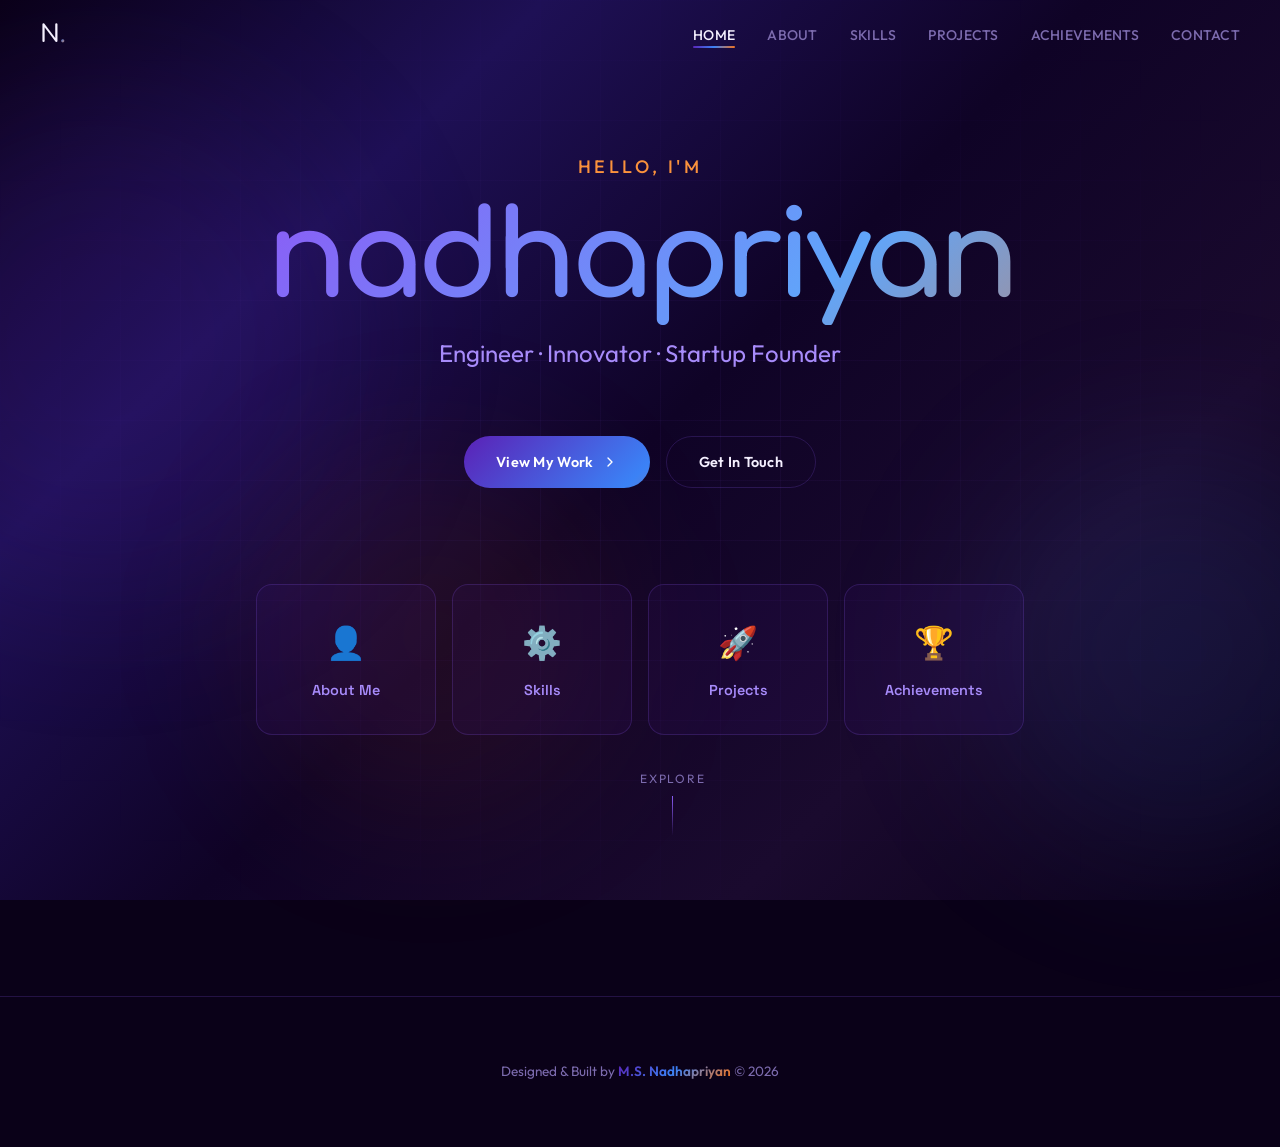
==== index.html @ 8fb8739f "Initial portfolio commit" ====
<!DOCTYPE html>
<html lang="en">
<head>
  <meta charset="UTF-8">
  <meta name="viewport" content="width=device-width, initial-scale=1.0">
  <title>M.S. Nadhapriyan — Engineer, Innovator & Founder</title>
  <meta name="description" content="Portfolio of M.S. Nadhapriyan — Multidisciplinary engineer specializing in E-Vehicles, Robotics, IoT, Cybersecurity, and AI.">
  <link rel="preconnect" href="https://fonts.googleapis.com">
  <link rel="preconnect" href="https://fonts.gstatic.com" crossorigin>
  <link href="https://fonts.googleapis.com/css2?family=Comfortaa:wght@400;500;600;700&family=Outfit:wght@300;400;500;600;700&family=Space+Grotesk:wght@400;500;600;700&display=swap" rel="stylesheet">
  <link rel="stylesheet" href="styles.css">
</head>
<body>
  <div class="orb orb--violet" aria-hidden="true"></div>
  <div class="orb orb--blue" aria-hidden="true"></div>
  <div class="orb orb--orange" aria-hidden="true"></div>

  <!-- NAV -->
  <nav class="nav" id="navbar" role="navigation" aria-label="Main Navigation">
    <div class="nav__inner">
      <a href="index.html" class="nav__logo" id="nav-logo">N<span>.</span></a>
      <ul class="nav__links" id="nav-links">
        <li><a href="index.html" class="nav__link active">Home</a></li>
        <li><a href="about.html" class="nav__link">About</a></li>
        <li><a href="skills.html" class="nav__link">Skills</a></li>
        <li><a href="projects.html" class="nav__link">Projects</a></li>
        <li><a href="achievements.html" class="nav__link">Achievements</a></li>
        <li><a href="contact.html" class="nav__link">Contact</a></li>
      </ul>
      <button class="nav__hamburger" id="nav-hamburger" aria-label="Toggle navigation menu" aria-expanded="false">
        <span></span><span></span><span></span>
      </button>
    </div>
  </nav>

  <!-- HERO -->
  <section class="hero" id="hero">
    <div class="hero__bg-grid" aria-hidden="true"></div>
    <div class="hero__content">
      <p class="hero__greeting">Hello, I'm</p>
      <h1 class="hero__name"><span class="gradient-text">nadhapriyan</span></h1>
      <p class="hero__tagline">Engineer · Innovator · Startup Founder</p>
      <div class="hero__cta-group">
        <a href="projects.html" class="btn btn--primary" id="hero-cta-projects">
          View My Work
          <svg width="16" height="16" viewBox="0 0 24 24" fill="none" stroke="currentColor" stroke-width="2" stroke-linecap="round" stroke-linejoin="round"><path d="m9 18 6-6-6-6"/></svg>
        </a>
        <a href="contact.html" class="btn btn--outline" id="hero-cta-contact">Get In Touch</a>
      </div>

      <!-- Quick nav cards -->
      <div class="hero__nav-grid">
        <a href="about.html" class="hero__nav-card" id="nav-card-about">
          <span class="hero__nav-card-icon">&#128100;</span>
          <span class="hero__nav-card-label">About Me</span>
        </a>
        <a href="skills.html" class="hero__nav-card" id="nav-card-skills">
          <span class="hero__nav-card-icon">&#9881;&#65039;</span>
          <span class="hero__nav-card-label">Skills</span>
        </a>
        <a href="projects.html" class="hero__nav-card" id="nav-card-projects">
          <span class="hero__nav-card-icon">&#128640;</span>
          <span class="hero__nav-card-label">Projects</span>
        </a>
        <a href="achievements.html" class="hero__nav-card" id="nav-card-achievements">
          <span class="hero__nav-card-icon">&#127942;</span>
          <span class="hero__nav-card-label">Achievements</span>
        </a>
      </div>
    </div>
    <div class="hero__scroll-indicator" aria-hidden="true">
      <span>Explore</span>
      <div class="hero__scroll-line"></div>
    </div>
  </section>

  <footer class="footer">
    <p>Designed & Built by <span>M.S. Nadhapriyan</span> &copy; 2026</p>
  </footer>

  <script src="script.js"></script>
</body>
</html>
---- styles.css ----
/* ============================================================
   PORTFOLIO — M.S. NADHAPRIYAN
   Multi-Page Design System
   Violet-Blue-Orange Gradient · Funky Minimalist
   Fonts: Fredoka (name) + Space Grotesk (headings) + Outfit (body)
   ============================================================ */

/* --- CSS CUSTOM PROPERTIES --- */
:root {
  /* Gradient palette */
  --violet-deep: #2D1B69;
  --violet: #5B21B6;
  --violet-light: #8B5CF6;
  --blue: #3B82F6;
  --blue-light: #60A5FA;
  --orange: #F97316;
  --orange-light: #FB923C;
  --orange-warm: #FDBA74;
  --peach: #FED7AA;

  /* Backgrounds */
  --bg-dark: #0A0118;
  --bg-section: #0F0326;
  --bg-card: rgba(45, 27, 105, 0.25);
  --bg-gradient-hero: linear-gradient(135deg, #0A0118 0%, #1E1055 25%, #0F0326 50%, #1A0A2E 75%, #0A0118 100%);
  --bg-gradient-accent: linear-gradient(135deg, var(--violet) 0%, var(--blue) 50%, var(--orange) 100%);

  /* Glass */
  --glass-bg: rgba(91, 33, 182, 0.08);
  --glass-bg-hover: rgba(91, 33, 182, 0.15);
  --glass-border: rgba(139, 92, 246, 0.2);
  --glass-border-hover: rgba(139, 92, 246, 0.4);

  /* Text */
  --text-primary: #F5F0FF;
  --text-secondary: #A78BFA;
  --text-muted: #7C6BAE;
  --text-accent: var(--orange-light);

  /* Typography */
  --font-display: 'Comfortaa', sans-serif;
  --font-heading: 'Space Grotesk', sans-serif;
  --font-body: 'Outfit', sans-serif;

  /* Spacing */
  --space-xs: 0.25rem;
  --space-sm: 0.5rem;
  --space-md: 1rem;
  --space-lg: 2rem;
  --space-xl: 4rem;
  --space-2xl: 6rem;
  --space-3xl: 8rem;

  /* Radius */
  --radius-sm: 8px;
  --radius-md: 16px;
  --radius-lg: 24px;
  --radius-xl: 32px;
  --radius-full: 9999px;

  /* Shadows */
  --shadow-glow-violet: 0 0 30px rgba(139, 92, 246, 0.3);
  --shadow-glow-orange: 0 0 30px rgba(249, 115, 22, 0.3);
  --shadow-card: 0 8px 32px rgba(0, 0, 0, 0.3);
  --shadow-card-hover: 0 16px 48px rgba(139, 92, 246, 0.2);

  /* Transitions */
  --ease-out-expo: cubic-bezier(0.16, 1, 0.3, 1);
  --ease-out-back: cubic-bezier(0.34, 1.56, 0.64, 1);
  --transition-fast: 0.2s var(--ease-out-expo);
  --transition-med: 0.4s var(--ease-out-expo);
  --transition-slow: 0.6s var(--ease-out-expo);
}

/* --- RESET & BASE --- */
*, *::before, *::after {
  margin: 0; padding: 0; box-sizing: border-box;
}

html {
  scroll-behavior: smooth;
  font-size: 16px;
  -webkit-font-smoothing: antialiased;
  -moz-osx-font-smoothing: grayscale;
}

body {
  font-family: var(--font-body);
  background: var(--bg-dark);
  color: var(--text-primary);
  line-height: 1.6;
  overflow-x: hidden;
  position: relative;
  min-height: 100vh;
}

body::before {
  content: '';
  position: fixed;
  inset: 0;
  background: var(--bg-gradient-hero);
  z-index: -2;
}

h1, h2, h3, h4, h5, h6 {
  font-family: var(--font-heading);
  font-weight: 700;
  line-height: 1.15;
  letter-spacing: -0.02em;
}

a { color: var(--text-accent); text-decoration: none; transition: color var(--transition-fast); }
a:hover { color: var(--orange); }
img { max-width: 100%; display: block; }
ul, ol { list-style: none; }

section {
  position: relative;
  padding: var(--space-3xl) var(--space-lg);
}

.container {
  max-width: 1200px;
  margin: 0 auto;
  padding: 0 var(--space-lg);
}

/* --- FLOATING ORBS --- */
.orb {
  position: fixed;
  border-radius: 50%;
  filter: blur(80px);
  z-index: -1;
  pointer-events: none;
}
.orb--violet {
  width: 500px; height: 500px;
  background: rgba(91, 33, 182, 0.12);
  top: 10%; left: -150px;
  animation: orbFloat 25s ease-in-out infinite;
}
.orb--blue {
  width: 400px; height: 400px;
  background: rgba(59, 130, 246, 0.1);
  top: 50%; right: -100px;
  animation: orbFloat 30s ease-in-out infinite reverse;
}
.orb--orange {
  width: 350px; height: 350px;
  background: rgba(249, 115, 22, 0.08);
  bottom: 10%; left: 20%;
  animation: orbFloat 22s ease-in-out infinite 5s;
}

/* ============================================================
   NAVIGATION (shared across pages)
   ============================================================ */
.nav {
  position: fixed;
  top: 0; left: 0; right: 0;
  z-index: 1000;
  padding: var(--space-md) var(--space-lg);
  transition: all var(--transition-med);
}

.nav.scrolled {
  background: rgba(10, 1, 24, 0.85);
  backdrop-filter: blur(20px);
  -webkit-backdrop-filter: blur(20px);
  border-bottom: 1px solid var(--glass-border);
  padding: var(--space-sm) var(--space-lg);
}

.nav__inner {
  max-width: 1200px;
  margin: 0 auto;
  display: flex;
  justify-content: space-between;
  align-items: center;
}

.nav__logo {
  font-family: var(--font-display);
  font-size: 1.5rem;
  font-weight: 600;
  color: var(--text-primary);
}
.nav__logo span {
  background: var(--bg-gradient-accent);
  -webkit-background-clip: text;
  background-clip: text;
  -webkit-text-fill-color: transparent;
}

.nav__links {
  display: flex;
  gap: var(--space-lg);
  align-items: center;
}

.nav__link {
  font-family: var(--font-body);
  font-size: 0.875rem;
  font-weight: 500;
  color: var(--text-muted);
  transition: all var(--transition-fast);
  position: relative;
  letter-spacing: 0.02em;
  text-transform: uppercase;
}
.nav__link::after {
  content: '';
  position: absolute;
  bottom: -4px; left: 0;
  width: 0; height: 2px;
  background: var(--bg-gradient-accent);
  transition: width var(--transition-med);
  border-radius: var(--radius-full);
}
.nav__link:hover, .nav__link.active {
  color: var(--text-primary);
}
.nav__link:hover::after, .nav__link.active::after {
  width: 100%;
}

.nav__hamburger {
  display: none;
  flex-direction: column;
  gap: 5px;
  cursor: pointer;
  background: none;
  border: none;
  padding: 4px;
}
.nav__hamburger span {
  width: 24px; height: 2px;
  background: var(--text-primary);
  border-radius: 2px;
  transition: all var(--transition-fast);
}

/* ============================================================
   PAGE TRANSITION
   ============================================================ */
.page-content {
  opacity: 0;
  transform: translateY(20px);
  animation: pageEnter 0.6s var(--ease-out-expo) 0.1s forwards;
}

@keyframes pageEnter {
  to { opacity: 1; transform: translateY(0); }
}

/* ============================================================
   HERO (index.html)
   ============================================================ */
.hero {
  min-height: 100vh;
  display: flex;
  align-items: center;
  justify-content: center;
  text-align: center;
  position: relative;
  padding: var(--space-3xl) var(--space-lg) 140px;
  overflow: hidden;
}

.hero__bg-grid {
  position: absolute;
  inset: 0;
  background-image:
    linear-gradient(rgba(139, 92, 246, 0.05) 1px, transparent 1px),
    linear-gradient(90deg, rgba(139, 92, 246, 0.05) 1px, transparent 1px);
  background-size: 60px 60px;
  mask-image: radial-gradient(ellipse 60% 60% at 50% 50%, black 20%, transparent 100%);
  -webkit-mask-image: radial-gradient(ellipse 60% 60% at 50% 50%, black 20%, transparent 100%);
}

.hero__content {
  position: relative;
  z-index: 1;
  max-width: 900px;
}

.hero__greeting {
  font-family: var(--font-body);
  font-size: clamp(0.875rem, 1.5vw, 1.125rem);
  font-weight: 500;
  color: var(--text-accent);
  text-transform: uppercase;
  letter-spacing: 0.2em;
  margin-bottom: var(--space-md);
  opacity: 0;
  animation: fadeSlideUp 0.8s var(--ease-out-expo) 0.2s forwards;
}

/* THE NAME — Comfortaa (Anita-style geometric rounded font) */
.hero__name {
  font-family: var(--font-display);
  font-size: clamp(3.5rem, 10vw, 7.5rem);
  font-weight: 700;
  line-height: 1;
  letter-spacing: -0.05em;
  margin-bottom: var(--space-md);
  opacity: 0;
  animation: fadeSlideUp 0.8s var(--ease-out-expo) 0.4s forwards;
}

.hero__name .gradient-text {
  background: linear-gradient(135deg, var(--violet-light) 0%, var(--blue-light) 40%, var(--orange) 80%);
  -webkit-background-clip: text;
  background-clip: text;
  -webkit-text-fill-color: transparent;
  background-size: 200% auto;
  animation: gradientShift 6s ease-in-out infinite;
}

.hero__tagline {
  font-size: clamp(1rem, 2.5vw, 1.5rem);
  color: var(--text-secondary);
  font-weight: 400;
  margin-bottom: var(--space-xl);
  opacity: 0;
  animation: fadeSlideUp 0.8s var(--ease-out-expo) 0.6s forwards;
}

.hero__cta-group {
  display: flex;
  gap: var(--space-md);
  justify-content: center;
  flex-wrap: wrap;
  opacity: 0;
  animation: fadeSlideUp 0.8s var(--ease-out-expo) 0.8s forwards;
}

.hero__scroll-indicator {
  position: absolute;
  bottom: var(--space-xl);
  left: 50%;
  transform: translateX(-50%);
  display: flex;
  flex-direction: column;
  align-items: center;
  gap: var(--space-sm);
  opacity: 0;
  animation: fadeSlideUp 0.8s var(--ease-out-expo) 1.2s forwards;
}
.hero__scroll-indicator span {
  font-size: 0.75rem;
  color: var(--text-muted);
  text-transform: uppercase;
  letter-spacing: 0.15em;
}
.hero__scroll-line {
  width: 1px; height: 40px;
  background: linear-gradient(to bottom, var(--violet-light), transparent);
  animation: scrollPulse 2s ease-in-out infinite;
}

/* Navigation cards on hero page */
.hero__nav-grid {
  display: grid;
  grid-template-columns: repeat(auto-fit, minmax(180px, 1fr));
  gap: var(--space-md);
  max-width: 800px;
  margin: var(--space-2xl) auto 0;
  opacity: 0;
  animation: fadeSlideUp 0.8s var(--ease-out-expo) 1s forwards;
}

.hero__nav-card {
  background: var(--glass-bg);
  border: 1px solid var(--glass-border);
  border-radius: var(--radius-md);
  padding: var(--space-lg) var(--space-md);
  text-align: center;
  transition: all var(--transition-med);
  backdrop-filter: blur(10px);
  -webkit-backdrop-filter: blur(10px);
  cursor: pointer;
  color: var(--text-secondary);
}
.hero__nav-card:hover {
  background: var(--glass-bg-hover);
  border-color: var(--violet-light);
  transform: translateY(-6px);
  box-shadow: var(--shadow-card-hover);
  color: var(--text-primary);
}
.hero__nav-card-icon {
  font-size: 2rem;
  margin-bottom: var(--space-sm);
  display: block;
}
.hero__nav-card-label {
  font-family: var(--font-heading);
  font-size: 0.9rem;
  font-weight: 600;
}

/* ============================================================
   BUTTONS
   ============================================================ */
.btn {
  font-family: var(--font-body);
  font-size: 0.9rem;
  font-weight: 600;
  padding: 0.85rem 2rem;
  border-radius: var(--radius-full);
  border: none;
  cursor: pointer;
  transition: all var(--transition-med);
  position: relative;
  overflow: hidden;
  display: inline-flex;
  align-items: center;
  gap: var(--space-sm);
  letter-spacing: 0.02em;
}
.btn--primary {
  background: var(--bg-gradient-accent);
  color: white;
  background-size: 200% auto;
}
.btn--primary:hover {
  background-position: right center;
  transform: translateY(-2px);
  box-shadow: 0 8px 30px rgba(139, 92, 246, 0.4);
}
.btn--outline {
  background: transparent;
  color: var(--text-primary);
  border: 1px solid var(--glass-border);
}
.btn--outline:hover {
  background: var(--glass-bg-hover);
  border-color: var(--glass-border-hover);
  transform: translateY(-2px);
}
.btn--back {
  background: var(--glass-bg);
  color: var(--text-secondary);
  border: 1px solid var(--glass-border);
  padding: 0.6rem 1.5rem;
  font-size: 0.85rem;
}
.btn--back:hover {
  background: var(--glass-bg-hover);
  color: var(--text-primary);
}

/* ============================================================
   SECTION HEADERS (shared)
   ============================================================ */
.page-header {
  padding-top: 120px;
  padding-bottom: var(--space-xl);
  text-align: center;
}

.section-label {
  font-family: var(--font-body);
  font-size: 0.8rem;
  font-weight: 600;
  color: var(--text-accent);
  text-transform: uppercase;
  letter-spacing: 0.25em;
  margin-bottom: var(--space-sm);
  display: block;
}

.section-title {
  font-size: clamp(2rem, 4vw, 3rem);
  color: var(--text-primary);
}

.section-title .gradient-text {
  background: linear-gradient(135deg, var(--violet-light), var(--blue-light), var(--orange-light));
  -webkit-background-clip: text;
  background-clip: text;
  -webkit-text-fill-color: transparent;
}

.section-divider {
  width: 60px; height: 3px;
  background: var(--bg-gradient-accent);
  border-radius: var(--radius-full);
  margin: var(--space-md) auto 0;
}

/* ============================================================
   ABOUT PAGE
   ============================================================ */
.about__grid {
  display: grid;
  grid-template-columns: 1fr 1fr;
  gap: var(--space-2xl);
  align-items: center;
}

.about__text p {
  font-size: 1.05rem;
  color: var(--text-secondary);
  margin-bottom: var(--space-md);
  line-height: 1.8;
}
.about__text p strong { color: var(--text-primary); }

.about__stats {
  display: grid;
  grid-template-columns: repeat(2, 1fr);
  gap: var(--space-md);
}

.stat-card {
  background: var(--glass-bg);
  border: 1px solid var(--glass-border);
  border-radius: var(--radius-md);
  padding: var(--space-lg);
  text-align: center;
  backdrop-filter: blur(10px);
  -webkit-backdrop-filter: blur(10px);
  transition: all var(--transition-med);
}
.stat-card:hover {
  background: var(--glass-bg-hover);
  border-color: var(--glass-border-hover);
  transform: translateY(-4px);
  box-shadow: var(--shadow-card-hover);
}
.stat-card__number {
  font-family: var(--font-heading);
  font-size: 2.5rem;
  font-weight: 700;
  background: var(--bg-gradient-accent);
  -webkit-background-clip: text;
  background-clip: text;
  -webkit-text-fill-color: transparent;
  line-height: 1;
  margin-bottom: var(--space-xs);
}
.stat-card__label {
  font-size: 0.85rem;
  color: var(--text-muted);
  text-transform: uppercase;
  letter-spacing: 0.1em;
}

/* Leadership */
.leadership__grid {
  display: grid;
  grid-template-columns: repeat(auto-fit, minmax(300px, 1fr));
  gap: var(--space-lg);
  margin-top: var(--space-xl);
}
.leadership-card {
  background: var(--glass-bg);
  border: 1px solid var(--glass-border);
  border-radius: var(--radius-lg);
  padding: var(--space-xl);
  backdrop-filter: blur(10px);
  -webkit-backdrop-filter: blur(10px);
  transition: all var(--transition-med);
}
.leadership-card:hover {
  background: var(--glass-bg-hover);
  transform: translateY(-4px);
  box-shadow: var(--shadow-card-hover);
}
.leadership-card__icon { font-size: 2rem; margin-bottom: var(--space-md); }
.leadership-card__title {
  font-family: var(--font-heading);
  font-size: 1.1rem;
  color: var(--text-primary);
  margin-bottom: var(--space-sm);
}
.leadership-card__desc {
  font-size: 0.9rem;
  color: var(--text-secondary);
  line-height: 1.6;
}

/* ============================================================
   SKILLS PAGE
   ============================================================ */
.skills__grid {
  display: grid;
  grid-template-columns: repeat(auto-fit, minmax(280px, 1fr));
  gap: var(--space-lg);
}

.skill-card {
  background: var(--glass-bg);
  border: 1px solid var(--glass-border);
  border-radius: var(--radius-lg);
  padding: var(--space-xl) var(--space-lg);
  transition: all var(--transition-med);
  backdrop-filter: blur(10px);
  -webkit-backdrop-filter: blur(10px);
  position: relative;
  overflow: hidden;
}
.skill-card::before {
  content: '';
  position: absolute;
  top: 0; left: 0; right: 0;
  height: 3px;
  background: var(--bg-gradient-accent);
  transform: scaleX(0);
  transform-origin: left;
  transition: transform var(--transition-med);
}
.skill-card:hover {
  background: var(--glass-bg-hover);
  border-color: var(--glass-border-hover);
  transform: translateY(-6px);
  box-shadow: var(--shadow-card-hover);
}
.skill-card:hover::before { transform: scaleX(1); }

.skill-card__icon {
  width: 48px; height: 48px;
  border-radius: var(--radius-md);
  background: var(--bg-gradient-accent);
  display: flex;
  align-items: center;
  justify-content: center;
  font-size: 1.5rem;
  margin-bottom: var(--space-md);
}
.skill-card__title {
  font-family: var(--font-heading);
  font-size: 1.2rem;
  margin-bottom: var(--space-sm);
  color: var(--text-primary);
}
.skill-card__items { display: flex; flex-wrap: wrap; gap: var(--space-sm); }

.skill-tag {
  font-size: 0.8rem;
  padding: 0.3rem 0.75rem;
  background: rgba(139, 92, 246, 0.1);
  border: 1px solid rgba(139, 92, 246, 0.15);
  border-radius: var(--radius-full);
  color: var(--text-secondary);
  transition: all var(--transition-fast);
}
.skill-tag:hover {
  background: rgba(139, 92, 246, 0.2);
  border-color: var(--violet-light);
  color: var(--text-primary);
}

/* ============================================================
   PROJECTS PAGE — 3D CAROUSEL
   ============================================================ */
.projects-page {
  padding-top: 100px;
  min-height: 100vh;
}

.carousel {
  position: relative;
  width: 100%;
  max-width: 1400px;
  margin: 0 auto;
  perspective: 1200px;
}

.carousel__viewport {
  position: relative;
  width: 100%;
  height: 480px;
  display: flex;
  align-items: center;
  justify-content: center;
  overflow: visible;
}

.carousel__track {
  position: relative;
  width: 100%;
  height: 100%;
  display: flex;
  align-items: center;
  justify-content: center;
}

.carousel__card {
  position: absolute;
  width: 300px;
  height: 400px;
  border-radius: var(--radius-xl);
  overflow: hidden;
  cursor: pointer;
  transition: all 0.7s var(--ease-out-expo);
  will-change: transform, filter, opacity;
  background: var(--bg-card);
  border: 1px solid var(--glass-border);
  box-shadow: var(--shadow-card);
}

.carousel__card-image {
  width: 100%;
  height: 100%;
  object-fit: cover;
  transition: transform 0.7s var(--ease-out-expo);
}

.carousel__card-overlay {
  position: absolute;
  inset: 0;
  background: linear-gradient(180deg, transparent 40%, rgba(10, 1, 24, 0.9) 100%);
  display: flex;
  flex-direction: column;
  justify-content: flex-end;
  padding: var(--space-lg);
  opacity: 0;
  transition: opacity 0.5s var(--ease-out-expo);
}
.carousel__card.active .carousel__card-overlay { opacity: 1; }

.carousel__card-category {
  font-size: 0.7rem;
  font-weight: 600;
  text-transform: uppercase;
  letter-spacing: 0.15em;
  color: var(--text-accent);
  margin-bottom: var(--space-xs);
}
.carousel__card-title {
  font-family: var(--font-heading);
  font-size: 1.1rem;
  color: var(--text-primary);
  line-height: 1.3;
}
.carousel__card-hint {
  font-size: 0.75rem;
  color: var(--text-muted);
  margin-top: var(--space-sm);
  opacity: 0;
  transition: opacity 0.3s ease;
}
.carousel__card.active .carousel__card-hint { opacity: 1; }

/* Carousel card states */
.carousel__card.active {
  z-index: 10;
  transform: translateX(0) scale(1) rotateY(0);
  filter: blur(0) brightness(1);
  opacity: 1;
  box-shadow: 0 20px 60px rgba(139, 92, 246, 0.3), 0 0 80px rgba(91, 33, 182, 0.15);
  border-color: var(--violet-light);
}
.carousel__card.active .carousel__card-image { transform: scale(1.05); }

.carousel__card.prev-1 {
  z-index: 5;
  transform: translateX(-340px) scale(0.85) rotateY(8deg);
  filter: blur(3px) brightness(0.7);
  opacity: 0.7;
}
.carousel__card.next-1 {
  z-index: 5;
  transform: translateX(340px) scale(0.85) rotateY(-8deg);
  filter: blur(3px) brightness(0.7);
  opacity: 0.7;
}
.carousel__card.prev-2 {
  z-index: 2;
  transform: translateX(-600px) scale(0.7) rotateY(15deg);
  filter: blur(6px) brightness(0.5);
  opacity: 0.4;
}
.carousel__card.next-2 {
  z-index: 2;
  transform: translateX(600px) scale(0.7) rotateY(-15deg);
  filter: blur(6px) brightness(0.5);
  opacity: 0.4;
}
.carousel__card.hidden-card {
  z-index: 0;
  transform: translateX(0) scale(0.5);
  filter: blur(10px) brightness(0.3);
  opacity: 0;
  pointer-events: none;
}

/* Carousel controls */
.carousel__controls {
  display: flex;
  justify-content: center;
  align-items: center;
  gap: var(--space-lg);
  margin-top: var(--space-lg);
}
.carousel__btn {
  width: 48px; height: 48px;
  border-radius: 50%;
  background: var(--glass-bg);
  border: 1px solid var(--glass-border);
  color: var(--text-primary);
  font-size: 1.2rem;
  cursor: pointer;
  transition: all var(--transition-fast);
  display: flex;
  align-items: center;
  justify-content: center;
  backdrop-filter: blur(10px);
  -webkit-backdrop-filter: blur(10px);
}
.carousel__btn:hover {
  background: var(--glass-bg-hover);
  border-color: var(--violet-light);
  box-shadow: var(--shadow-glow-violet);
  transform: scale(1.1);
}
.carousel__dots { display: flex; gap: var(--space-sm); }
.carousel__dot {
  width: 8px; height: 8px;
  border-radius: 50%;
  background: var(--text-muted);
  border: none;
  cursor: pointer;
  transition: all var(--transition-fast);
  padding: 0;
}
.carousel__dot.active {
  width: 28px;
  border-radius: var(--radius-full);
  background: var(--bg-gradient-accent);
}

/* ============================================================
   PROJECT DETAIL OVERLAY — Pull-Out Animation
   ============================================================ */
.project-overlay {
  position: fixed;
  inset: 0;
  z-index: 2000;
  background: rgba(10, 1, 24, 0.92);
  backdrop-filter: blur(25px);
  -webkit-backdrop-filter: blur(25px);
  display: flex;
  align-items: center;
  justify-content: center;
  opacity: 0;
  visibility: hidden;
  transition: all 0.5s var(--ease-out-expo);
}
.project-overlay.active {
  opacity: 1;
  visibility: visible;
}

.project-overlay__inner {
  width: 90%;
  max-width: 1200px;
  height: 80vh;
  max-height: 650px;
  display: grid;
  grid-template-columns: 420px 1fr;
  gap: var(--space-xl);
  align-items: center;
  padding: var(--space-xl);
}

.project-overlay__image-wrap {
  width: 100%;
  height: 100%;
  max-height: 520px;
  border-radius: var(--radius-xl);
  overflow: hidden;
  box-shadow: 0 20px 80px rgba(139, 92, 246, 0.3);
  border: 1px solid var(--glass-border-hover);
  transform: translateX(-80px) scale(0.8) rotateY(10deg);
  opacity: 0;
  transition: all 0.7s var(--ease-out-expo) 0.15s;
}
.project-overlay.active .project-overlay__image-wrap {
  transform: translateX(0) scale(1) rotateY(0);
  opacity: 1;
}

.project-overlay__image {
  width: 100%;
  height: 100%;
  object-fit: cover;
}

.project-overlay__details {
  overflow-y: auto;
  max-height: 80vh;
  padding-right: var(--space-md);
  transform: translateX(60px);
  opacity: 0;
  transition: all 0.6s var(--ease-out-expo) 0.35s;
}
.project-overlay.active .project-overlay__details {
  transform: translateX(0);
  opacity: 1;
}

/* Custom scrollbar for detail panel */
.project-overlay__details::-webkit-scrollbar { width: 4px; }
.project-overlay__details::-webkit-scrollbar-track { background: transparent; }
.project-overlay__details::-webkit-scrollbar-thumb {
  background: var(--glass-border);
  border-radius: var(--radius-full);
}

.project-overlay__close {
  position: absolute;
  top: var(--space-lg);
  right: var(--space-lg);
  width: 44px; height: 44px;
  border-radius: 50%;
  background: var(--glass-bg);
  border: 1px solid var(--glass-border);
  color: var(--text-primary);
  font-size: 1.2rem;
  cursor: pointer;
  display: flex;
  align-items: center;
  justify-content: center;
  transition: all var(--transition-fast);
  z-index: 10;
  backdrop-filter: blur(10px);
  -webkit-backdrop-filter: blur(10px);
}
.project-overlay__close:hover {
  background: var(--glass-bg-hover);
  border-color: var(--orange);
  transform: rotate(90deg) scale(1.1);
}

.project-overlay__category {
  font-size: 0.75rem;
  font-weight: 600;
  text-transform: uppercase;
  letter-spacing: 0.2em;
  color: var(--text-accent);
  margin-bottom: var(--space-sm);
}

.project-overlay__title {
  font-family: var(--font-heading);
  font-size: clamp(1.5rem, 3vw, 2.2rem);
  color: var(--text-primary);
  margin-bottom: var(--space-lg);
  line-height: 1.2;
}

.detail-block {
  margin-bottom: var(--space-lg);
}

.detail-block__label {
  font-family: var(--font-heading);
  font-size: 0.8rem;
  font-weight: 600;
  text-transform: uppercase;
  letter-spacing: 0.15em;
  color: var(--violet-light);
  margin-bottom: var(--space-sm);
  display: flex;
  align-items: center;
  gap: var(--space-sm);
}
.detail-block__label::before {
  content: '';
  width: 12px; height: 2px;
  background: var(--bg-gradient-accent);
  border-radius: var(--radius-full);
}

.detail-block__content {
  font-size: 0.95rem;
  color: var(--text-secondary);
  line-height: 1.7;
}

.detail-block__tags {
  display: flex;
  flex-wrap: wrap;
  gap: var(--space-sm);
}

.detail-tag {
  font-size: 0.78rem;
  padding: 0.35rem 0.85rem;
  background: rgba(139, 92, 246, 0.1);
  border: 1px solid rgba(139, 92, 246, 0.2);
  border-radius: var(--radius-full);
  color: var(--text-secondary);
}

.detail-tag--orange {
  background: rgba(249, 115, 22, 0.1);
  border-color: rgba(249, 115, 22, 0.2);
  color: var(--orange-light);
}

.detail-tag--blue {
  background: rgba(59, 130, 246, 0.1);
  border-color: rgba(59, 130, 246, 0.2);
  color: var(--blue-light);
}

/* ============================================================
   ACHIEVEMENTS PAGE
   ============================================================ */
.achievements__timeline {
  position: relative;
  max-width: 700px;
  margin: 0 auto;
  padding-left: 40px;
}
.achievements__timeline::before {
  content: '';
  position: absolute;
  top: 0; left: 14px;
  width: 2px; height: 100%;
  background: linear-gradient(to bottom, var(--violet-light), var(--blue), var(--orange));
  border-radius: var(--radius-full);
}

.achievement-item {
  position: relative;
  margin-bottom: var(--space-xl);
  padding-left: var(--space-lg);
}
.achievement-item__dot {
  position: absolute;
  left: -33px; top: 6px;
  width: 16px; height: 16px;
  border-radius: 50%;
  background: var(--bg-gradient-accent);
  border: 3px solid var(--bg-dark);
  box-shadow: 0 0 15px rgba(139, 92, 246, 0.5);
}
.achievement-item__card {
  background: var(--glass-bg);
  border: 1px solid var(--glass-border);
  border-radius: var(--radius-md);
  padding: var(--space-lg);
  backdrop-filter: blur(10px);
  -webkit-backdrop-filter: blur(10px);
  transition: all var(--transition-med);
}
.achievement-item__card:hover {
  background: var(--glass-bg-hover);
  border-color: var(--glass-border-hover);
  transform: translateX(8px);
  box-shadow: var(--shadow-card-hover);
}
.achievement-item__emoji { font-size: 1.5rem; margin-bottom: var(--space-sm); display: inline-block; }
.achievement-item__title {
  font-family: var(--font-heading);
  font-size: 1.1rem;
  color: var(--text-primary);
  margin-bottom: var(--space-xs);
}
.achievement-item__desc {
  font-size: 0.9rem;
  color: var(--text-secondary);
  line-height: 1.6;
}

/* Certifications grid */
.certifications__grid {
  display: grid;
  grid-template-columns: repeat(auto-fit, minmax(300px, 1fr));
  gap: var(--space-md);
  max-width: 900px;
  margin: 0 auto;
}
.cert-card {
  background: var(--glass-bg);
  border: 1px solid var(--glass-border);
  border-radius: var(--radius-md);
  padding: var(--space-lg);
  backdrop-filter: blur(10px);
  -webkit-backdrop-filter: blur(10px);
  transition: all var(--transition-med);
  display: flex;
  align-items: flex-start;
  gap: var(--space-md);
}
.cert-card:hover {
  background: var(--glass-bg-hover);
  border-color: var(--glass-border-hover);
  transform: translateY(-4px);
  box-shadow: var(--shadow-card-hover);
}
.cert-card__icon {
  flex-shrink: 0;
  width: 40px; height: 40px;
  border-radius: var(--radius-sm);
  background: linear-gradient(135deg, var(--violet), var(--blue));
  display: flex;
  align-items: center;
  justify-content: center;
  font-size: 1.1rem;
}
.cert-card__title { font-family: var(--font-heading); font-size: 0.95rem; color: var(--text-primary); margin-bottom: 2px; }
.cert-card__org { font-size: 0.8rem; color: var(--text-muted); }
.cert-card__badge {
  font-size: 0.65rem;
  padding: 0.15rem 0.5rem;
  background: rgba(249, 115, 22, 0.15);
  color: var(--orange-light);
  border-radius: var(--radius-full);
  margin-top: 4px;
  display: inline-block;
}

/* Patents */
.patents__grid {
  display: grid;
  grid-template-columns: repeat(auto-fit, minmax(320px, 1fr));
  gap: var(--space-lg);
  max-width: 800px;
  margin: 0 auto;
}
.patent-card {
  background: var(--glass-bg);
  border: 1px solid var(--glass-border);
  border-radius: var(--radius-lg);
  padding: var(--space-xl);
  backdrop-filter: blur(10px);
  -webkit-backdrop-filter: blur(10px);
  transition: all var(--transition-med);
  text-align: center;
  position: relative;
  overflow: hidden;
}
.patent-card::before {
  content: '';
  position: absolute;
  top: -50%; left: -50%;
  width: 200%; height: 200%;
  background: conic-gradient(from 0deg, transparent, rgba(139, 92, 246, 0.1), transparent, rgba(249, 115, 22, 0.1), transparent);
  animation: patentGlow 8s linear infinite;
}
.patent-card > * { position: relative; z-index: 1; }
.patent-card:hover {
  transform: translateY(-6px);
  box-shadow: var(--shadow-card-hover);
}
.patent-card__icon { font-size: 2.5rem; margin-bottom: var(--space-md); }
.patent-card__type {
  font-size: 0.75rem;
  font-weight: 600;
  text-transform: uppercase;
  letter-spacing: 0.15em;
  color: var(--text-accent);
  margin-bottom: var(--space-xs);
}
.patent-card__title {
  font-family: var(--font-heading);
  font-size: 1.1rem;
  color: var(--text-primary);
}

/* ============================================================
   CONTACT PAGE
   ============================================================ */
.contact__content {
  max-width: 600px;
  margin: 0 auto;
  text-align: center;
}
.contact__subtitle {
  font-size: 1.1rem;
  color: var(--text-secondary);
  margin-bottom: var(--space-xl);
  line-height: 1.7;
}
.contact__links {
  display: flex;
  justify-content: center;
  gap: var(--space-md);
  flex-wrap: wrap;
}
.contact__link {
  display: flex;
  align-items: center;
  gap: var(--space-sm);
  padding: 0.8rem 1.5rem;
  background: var(--glass-bg);
  border: 1px solid var(--glass-border);
  border-radius: var(--radius-full);
  color: var(--text-secondary);
  transition: all var(--transition-med);
  font-size: 0.9rem;
  backdrop-filter: blur(10px);
  -webkit-backdrop-filter: blur(10px);
}
.contact__link:hover {
  background: var(--glass-bg-hover);
  border-color: var(--violet-light);
  color: var(--text-primary);
  transform: translateY(-3px);
  box-shadow: var(--shadow-glow-violet);
}
.contact__link-icon { font-size: 1.1rem; }

/* ============================================================
   FOOTER (shared)
   ============================================================ */
.footer {
  text-align: center;
  padding: var(--space-xl) var(--space-lg);
  border-top: 1px solid var(--glass-border);
  color: var(--text-muted);
  font-size: 0.85rem;
  margin-top: var(--space-2xl);
}
.footer span {
  background: var(--bg-gradient-accent);
  -webkit-background-clip: text;
  background-clip: text;
  -webkit-text-fill-color: transparent;
  font-weight: 600;
}

/* ============================================================
   SCROLL REVEAL
   ============================================================ */
.reveal {
  opacity: 0;
  transform: translateY(40px);
  transition: all 0.8s var(--ease-out-expo);
}
.reveal.revealed { opacity: 1; transform: translateY(0); }

.reveal-delay-1 { transition-delay: 0.1s; }
.reveal-delay-2 { transition-delay: 0.2s; }
.reveal-delay-3 { transition-delay: 0.3s; }
.reveal-delay-4 { transition-delay: 0.4s; }
.reveal-delay-5 { transition-delay: 0.5s; }

/* ============================================================
   KEYFRAMES
   ============================================================ */
@keyframes fadeSlideUp {
  from { opacity: 0; transform: translateY(30px); }
  to { opacity: 1; transform: translateY(0); }
}
@keyframes gradientShift {
  0%, 100% { background-position: 0% 50%; }
  50% { background-position: 100% 50%; }
}
@keyframes orbFloat {
  0%, 100% { transform: translate(0, 0); }
  25% { transform: translate(30px, -40px); }
  50% { transform: translate(-20px, 20px); }
  75% { transform: translate(40px, 10px); }
}
@keyframes scrollPulse {
  0%, 100% { opacity: 0.3; transform: scaleY(1); }
  50% { opacity: 1; transform: scaleY(1.2); }
}
@keyframes patentGlow {
  from { transform: rotate(0deg); }
  to { transform: rotate(360deg); }
}

/* ============================================================
   RESPONSIVE
   ============================================================ */
@media (max-width: 1024px) {
  .carousel__card { width: 260px; height: 360px; }
  .carousel__card.prev-1 { transform: translateX(-280px) scale(0.82) rotateY(8deg); }
  .carousel__card.next-1 { transform: translateX(280px) scale(0.82) rotateY(-8deg); }
  .carousel__card.prev-2 { transform: translateX(-490px) scale(0.65) rotateY(15deg); }
  .carousel__card.next-2 { transform: translateX(490px) scale(0.65) rotateY(-15deg); }

  .project-overlay__inner {
    grid-template-columns: 1fr;
    height: auto;
    max-height: 90vh;
    overflow-y: auto;
    padding: var(--space-xl) var(--space-lg);
  }
  .project-overlay__image-wrap {
    max-height: 300px;
    width: 100%;
  }
}

@media (max-width: 768px) {
  section { padding: var(--space-2xl) var(--space-md); }

  .nav__links {
    display: none;
    position: fixed;
    inset: 0;
    background: rgba(10, 1, 24, 0.95);
    backdrop-filter: blur(20px);
    -webkit-backdrop-filter: blur(20px);
    flex-direction: column;
    justify-content: center;
    gap: var(--space-xl);
    z-index: 999;
  }
  .nav__links.open { display: flex; }
  .nav__link { font-size: 1.5rem; }
  .nav__hamburger { display: flex; z-index: 1001; }
  .nav__hamburger.open span:nth-child(1) { transform: rotate(45deg) translate(5px, 5px); }
  .nav__hamburger.open span:nth-child(2) { opacity: 0; }
  .nav__hamburger.open span:nth-child(3) { transform: rotate(-45deg) translate(5px, -5px); }

  .about__grid { grid-template-columns: 1fr; gap: var(--space-xl); }

  .carousel__viewport { height: 400px; }
  .carousel__card { width: 240px; height: 320px; }
  .carousel__card.prev-1 { transform: translateX(-180px) scale(0.78) rotateY(10deg); }
  .carousel__card.next-1 { transform: translateX(180px) scale(0.78) rotateY(-10deg); }
  .carousel__card.prev-2, .carousel__card.next-2 { opacity: 0; pointer-events: none; }

  .project-overlay__inner {
    grid-template-columns: 1fr;
    padding: var(--space-lg) var(--space-md);
    gap: var(--space-md);
  }
  .project-overlay__image-wrap { max-height: 250px; }

  .hero__nav-grid { grid-template-columns: repeat(2, 1fr); }

  .achievements__timeline { padding-left: 30px; }
  .achievements__timeline::before { left: 8px; }
  .achievement-item__dot { left: -28px; width: 12px; height: 12px; }

  .certifications__grid { grid-template-columns: 1fr; }
  .patents__grid { grid-template-columns: 1fr; }
  .contact__links { flex-direction: column; align-items: center; }
}

@media (max-width: 480px) {
  .hero__cta-group { flex-direction: column; align-items: center; }
  .btn { width: 100%; max-width: 260px; justify-content: center; }
  .hero__nav-grid { grid-template-columns: 1fr 1fr; gap: var(--space-sm); }
  .stat-card__number { font-size: 2rem; }
  .carousel__card { width: 220px; height: 300px; }
  .carousel__card.prev-1 { transform: translateX(-150px) scale(0.75) rotateY(12deg); }
  .carousel__card.next-1 { transform: translateX(150px) scale(0.75) rotateY(-12deg); }
}

/* Reduced motion */
@media (prefers-reduced-motion: reduce) {
  *, *::before, *::after {
    animation-duration: 0.01ms !important;
    animation-iteration-count: 1 !important;
    transition-duration: 0.01ms !important;
  }
  html { scroll-behavior: auto; }
  .reveal { opacity: 1; transform: none; }
  .page-content { opacity: 1; transform: none; }
}
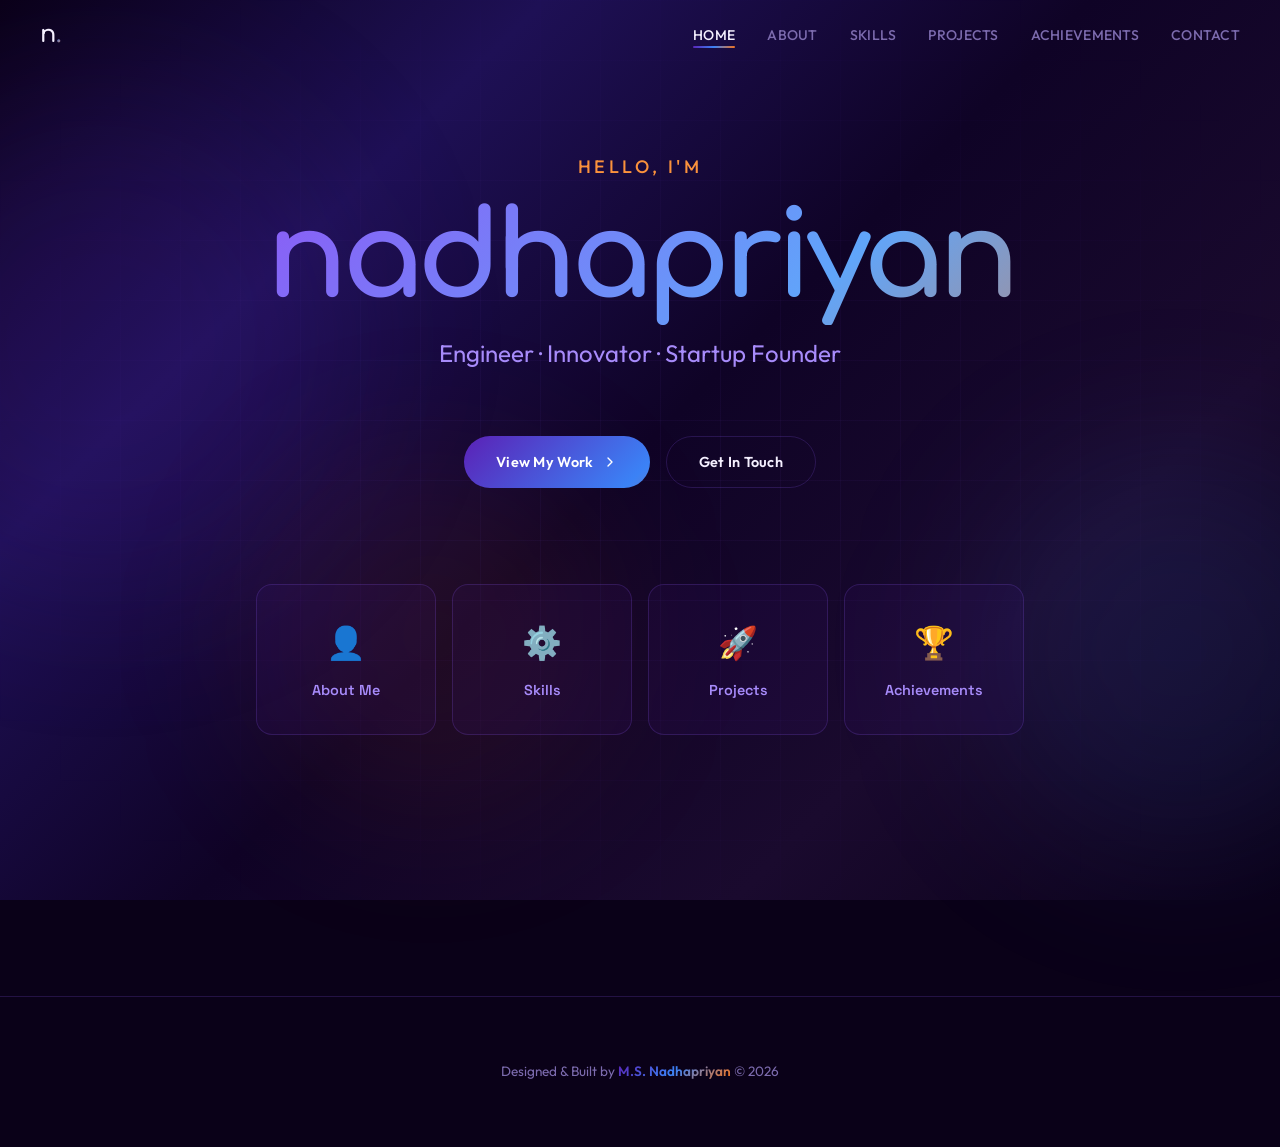
==== commit c37e9f77: "Added contact links and lowercase logo" ====
--- a/index.html
+++ b/index.html
@@ -18,7 +18,7 @@
   <!-- NAV -->
   <nav class="nav" id="navbar" role="navigation" aria-label="Main Navigation">
     <div class="nav__inner">
-      <a href="index.html" class="nav__logo" id="nav-logo">N<span>.</span></a>
+      <a href="index.html" class="nav__logo" id="nav-logo">n<span>.</span></a>
       <ul class="nav__links" id="nav-links">
         <li><a href="index.html" class="nav__link active">Home</a></li>
         <li><a href="about.html" class="nav__link">About</a></li>
@@ -68,10 +68,7 @@
         </a>
       </div>
     </div>
-    <div class="hero__scroll-indicator" aria-hidden="true">
-      <span>Explore</span>
-      <div class="hero__scroll-line"></div>
-    </div>
+
   </section>
 
   <footer class="footer">
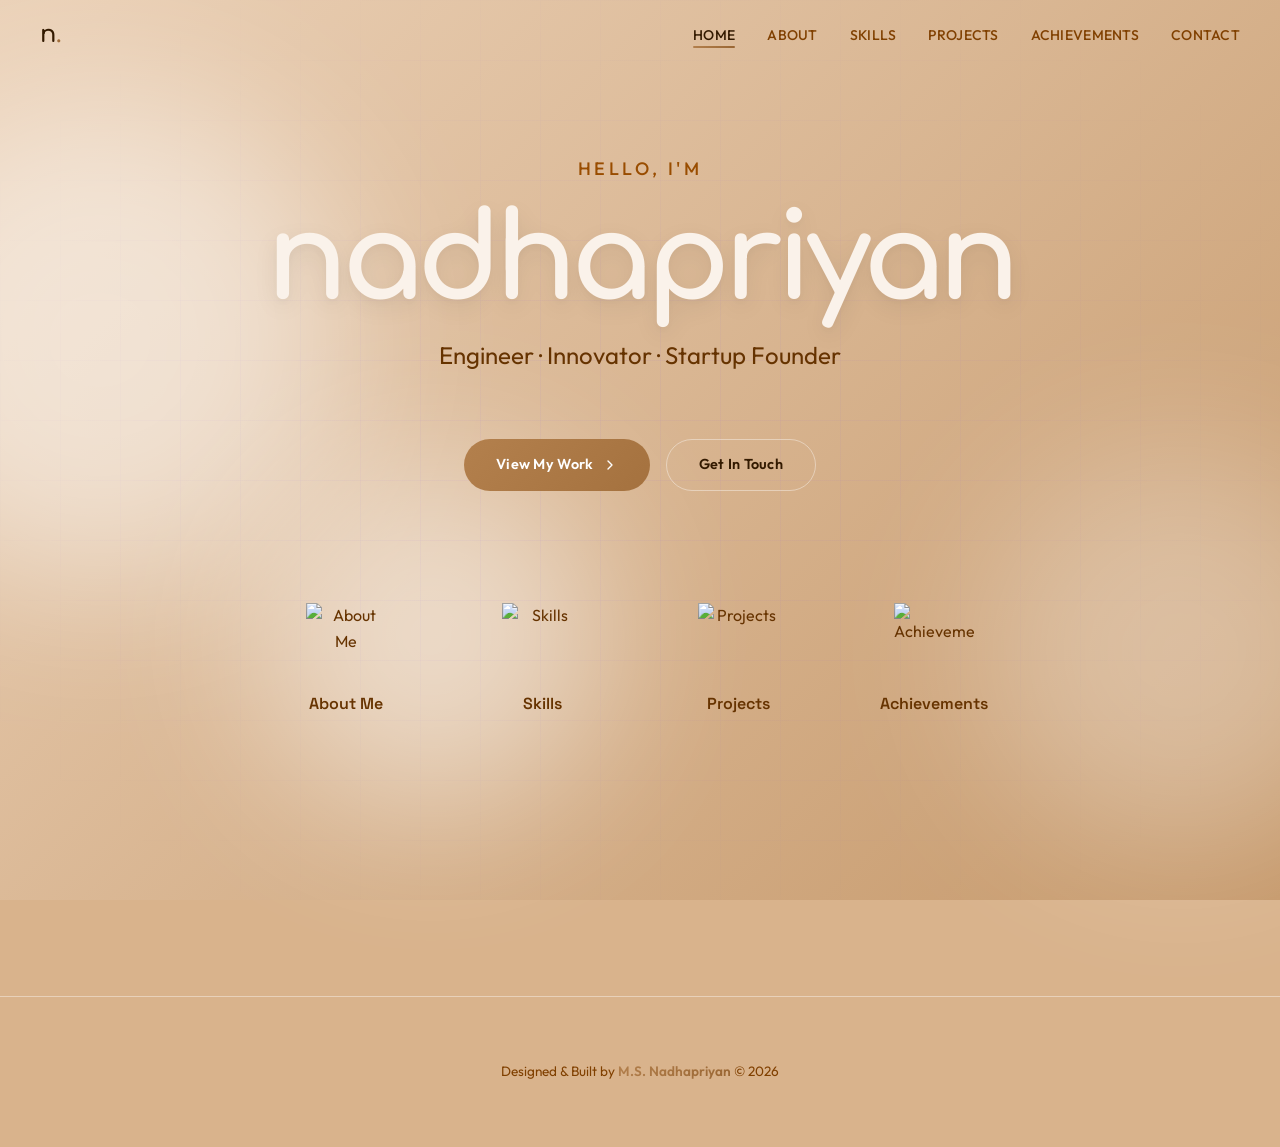
==== commit 22a667e1: "Fixed CSS typo, re-added rich pastel themes, disabled auto-play, and added multiply blend to 3D icon" ====
--- a/index.html
+++ b/index.html
@@ -51,19 +51,19 @@
       <!-- Quick nav cards -->
       <div class="hero__nav-grid">
         <a href="about.html" class="hero__nav-card" id="nav-card-about">
-          <span class="hero__nav-card-icon">&#128100;</span>
+          <img src="assets/icon_about.png" alt="About Me" class="hero__nav-card-icon-img">
           <span class="hero__nav-card-label">About Me</span>
         </a>
         <a href="skills.html" class="hero__nav-card" id="nav-card-skills">
-          <span class="hero__nav-card-icon">&#9881;&#65039;</span>
+          <img src="assets/icon_skills.png" alt="Skills" class="hero__nav-card-icon-img">
           <span class="hero__nav-card-label">Skills</span>
         </a>
         <a href="projects.html" class="hero__nav-card" id="nav-card-projects">
-          <span class="hero__nav-card-icon">&#128640;</span>
+          <img src="assets/icon_projects.png" alt="Projects" class="hero__nav-card-icon-img">
           <span class="hero__nav-card-label">Projects</span>
         </a>
         <a href="achievements.html" class="hero__nav-card" id="nav-card-achievements">
-          <span class="hero__nav-card-icon">&#127942;</span>
+          <img src="assets/icon_achievements.png" alt="Achievements" class="hero__nav-card-icon-img">
           <span class="hero__nav-card-label">Achievements</span>
         </a>
       </div>
--- a/styles.css
+++ b/styles.css
@@ -7,35 +7,26 @@
 
 /* --- CSS CUSTOM PROPERTIES --- */
 :root {
-  /* Gradient palette */
-  --violet-deep: #2D1B69;
-  --violet: #5B21B6;
-  --violet-light: #8B5CF6;
-  --blue: #3B82F6;
-  --blue-light: #60A5FA;
-  --orange: #F97316;
-  --orange-light: #FB923C;
-  --orange-warm: #FDBA74;
-  --peach: #FED7AA;
-
-  /* Backgrounds */
-  --bg-dark: #0A0118;
-  --bg-section: #0F0326;
-  --bg-card: rgba(45, 27, 105, 0.25);
-  --bg-gradient-hero: linear-gradient(135deg, #0A0118 0%, #1E1055 25%, #0F0326 50%, #1A0A2E 75%, #0A0118 100%);
-  --bg-gradient-accent: linear-gradient(135deg, var(--violet) 0%, var(--blue) 50%, var(--orange) 100%);
+  /* Base Variables (Overridden by themes) */
+  --bg-primary: #d0b3ff;
+  --bg-dark: var(--bg-primary);
+  --bg-section: var(--bg-primary);
+  --bg-card: rgba(255, 255, 255, 0.4);
+  --bg-gradient-hero: linear-gradient(135deg, #e6d6ff 0%, #c299ff 100%);
+  --bg-gradient-accent: linear-gradient(135deg, #b380ff 0%, #a366ff 100%);
 
   /* Glass */
-  --glass-bg: rgba(91, 33, 182, 0.08);
-  --glass-bg-hover: rgba(91, 33, 182, 0.15);
-  --glass-border: rgba(139, 92, 246, 0.2);
-  --glass-border-hover: rgba(139, 92, 246, 0.4);
+  --glass-bg: rgba(255, 255, 255, 0.3);
+  --glass-bg-hover: rgba(255, 255, 255, 0.5);
+  --glass-border: rgba(255, 255, 255, 0.4);
+  --glass-border-hover: rgba(255, 255, 255, 0.7);
 
   /* Text */
-  --text-primary: #F5F0FF;
-  --text-secondary: #A78BFA;
-  --text-muted: #7C6BAE;
-  --text-accent: var(--orange-light);
+  --text-primary: #29114d;
+  --text-secondary: #452773;
+  --text-muted: #5e3a99;
+  --text-accent: #7542c2;
+  --name-color: #f7f2ff;
 
   /* Typography */
   --font-display: 'Comfortaa', sans-serif;
@@ -59,10 +50,10 @@
   --radius-full: 9999px;
 
   /* Shadows */
-  --shadow-glow-violet: 0 0 30px rgba(139, 92, 246, 0.3);
-  --shadow-glow-orange: 0 0 30px rgba(249, 115, 22, 0.3);
-  --shadow-card: 0 8px 32px rgba(0, 0, 0, 0.3);
-  --shadow-card-hover: 0 16px 48px rgba(139, 92, 246, 0.2);
+  --shadow-glow-violet: 0 0 30px rgba(255, 255, 255, 0.4);
+  --shadow-glow-orange: 0 0 30px rgba(255, 255, 255, 0.4);
+  --shadow-card: 0 8px 32px rgba(0, 0, 0, 0.04);
+  --shadow-card-hover: 0 16px 48px rgba(0, 0, 0, 0.08);
 
   /* Transitions */
   --ease-out-expo: cubic-bezier(0.16, 1, 0.3, 1);
@@ -70,6 +61,57 @@
   --transition-fast: 0.2s var(--ease-out-expo);
   --transition-med: 0.4s var(--ease-out-expo);
   --transition-slow: 0.6s var(--ease-out-expo);
+}
+
+html.theme-purple {
+  --bg-primary: #d0b3ff;
+  --bg-gradient-hero: linear-gradient(135deg, #e6d6ff 0%, #c299ff 100%);
+  --bg-gradient-accent: linear-gradient(135deg, #b380ff 0%, #a366ff 100%);
+  --text-primary: #29114d;
+  --text-secondary: #452773;
+  --text-muted: #5e3a99;
+  --text-accent: #7542c2;
+  --name-color: #f7f2ff;
+}
+html.theme-orange {
+  --bg-primary: #ffc299;
+  --bg-gradient-hero: linear-gradient(135deg, #ffd6b3 0%, #ffad80 100%);
+  --bg-gradient-accent: linear-gradient(135deg, #ff9966 0%, #ff854d 100%);
+  --text-primary: #4d2200;
+  --text-secondary: #803800;
+  --text-muted: #994300;
+  --text-accent: #cc5a00;
+  --name-color: #fff5eb;
+}
+html.theme-green {
+  --bg-primary: #b3e6b3;
+  --bg-gradient-hero: linear-gradient(135deg, #cce6cc 0%, #99cc99 100%);
+  --bg-gradient-accent: linear-gradient(135deg, #80b380 0%, #669966 100%);
+  --text-primary: #0d330d;
+  --text-secondary: #1f4d1f;
+  --text-muted: #2b662b;
+  --text-accent: #338033;
+  --name-color: #f2fbf2;
+}
+html.theme-brown {
+  --bg-primary: #d9b38c;
+  --bg-gradient-hero: linear-gradient(135deg, #ebd1b7 0%, #c6996b 100%);
+  --bg-gradient-accent: linear-gradient(135deg, #b3804d 0%, #996633 100%);
+  --text-primary: #331a00;
+  --text-secondary: #663300;
+  --text-muted: #804000;
+  --text-accent: #994d00;
+  --name-color: #faf2ea;
+}
+html.theme-blue {
+  --bg-primary: #b3d9ff;
+  --bg-gradient-hero: linear-gradient(135deg, #cce6ff 0%, #99c2ff 100%);
+  --bg-gradient-accent: linear-gradient(135deg, #80b3ff 0%, #6699ff 100%);
+  --text-primary: #00224d;
+  --text-secondary: #003d80;
+  --text-muted: #0052a3;
+  --text-accent: #0066cc;
+  --name-color: #f0f7ff;
 }
 
 /* --- RESET & BASE --- */
@@ -135,19 +177,19 @@
 }
 .orb--violet {
   width: 500px; height: 500px;
-  background: rgba(91, 33, 182, 0.12);
+  background: var(--glass-bg-hover);
   top: 10%; left: -150px;
   animation: orbFloat 25s ease-in-out infinite;
 }
 .orb--blue {
   width: 400px; height: 400px;
-  background: rgba(59, 130, 246, 0.1);
+  background: var(--glass-bg);
   top: 50%; right: -100px;
   animation: orbFloat 30s ease-in-out infinite reverse;
 }
 .orb--orange {
   width: 350px; height: 350px;
-  background: rgba(249, 115, 22, 0.08);
+  background: var(--glass-bg-hover);
   bottom: 10%; left: 20%;
   animation: orbFloat 22s ease-in-out infinite 5s;
 }
@@ -164,7 +206,7 @@
 }
 
 .nav.scrolled {
-  background: rgba(10, 1, 24, 0.85);
+  background: var(--bg-card);
   backdrop-filter: blur(20px);
   -webkit-backdrop-filter: blur(20px);
   border-bottom: 1px solid var(--glass-border);
@@ -309,12 +351,10 @@
 }
 
 .hero__name .gradient-text {
-  background: linear-gradient(135deg, var(--violet-light) 0%, var(--blue-light) 40%, var(--orange) 80%);
-  -webkit-background-clip: text;
-  background-clip: text;
-  -webkit-text-fill-color: transparent;
-  background-size: 200% auto;
-  animation: gradientShift 6s ease-in-out infinite;
+  background: none;
+  color: var(--name-color);
+  -webkit-text-fill-color: var(--name-color);
+  text-shadow: 0 8px 24px rgba(0, 0, 0, 0.08), 0 4px 8px rgba(0, 0, 0, 0.04);
 }
 
 .hero__tagline {
@@ -371,33 +411,28 @@
 }
 
 .hero__nav-card {
-  background: var(--glass-bg);
-  border: 1px solid var(--glass-border);
-  border-radius: var(--radius-md);
-  padding: var(--space-lg) var(--space-md);
+  padding: var(--space-md);
   text-align: center;
   transition: all var(--transition-med);
-  backdrop-filter: blur(10px);
-  -webkit-backdrop-filter: blur(10px);
   cursor: pointer;
   color: var(--text-secondary);
 }
 .hero__nav-card:hover {
-  background: var(--glass-bg-hover);
-  border-color: var(--violet-light);
   transform: translateY(-6px);
-  box-shadow: var(--shadow-card-hover);
-  color: var(--text-primary);
-}
-.hero__nav-card-icon {
-  font-size: 2rem;
-  margin-bottom: var(--space-sm);
-  display: block;
+  color: var(--text-primary);
+}
+.hero__nav-card-icon-img {
+  width: 80px;
+  height: 80px;
+  margin: 0 auto var(--space-sm);
+  object-fit: contain;
+  mix-blend-mode: multiply;
 }
 .hero__nav-card-label {
   font-family: var(--font-heading);
-  font-size: 0.9rem;
+  font-size: 1rem;
   font-weight: 600;
+  display: block;
 }
 
 /* ============================================================
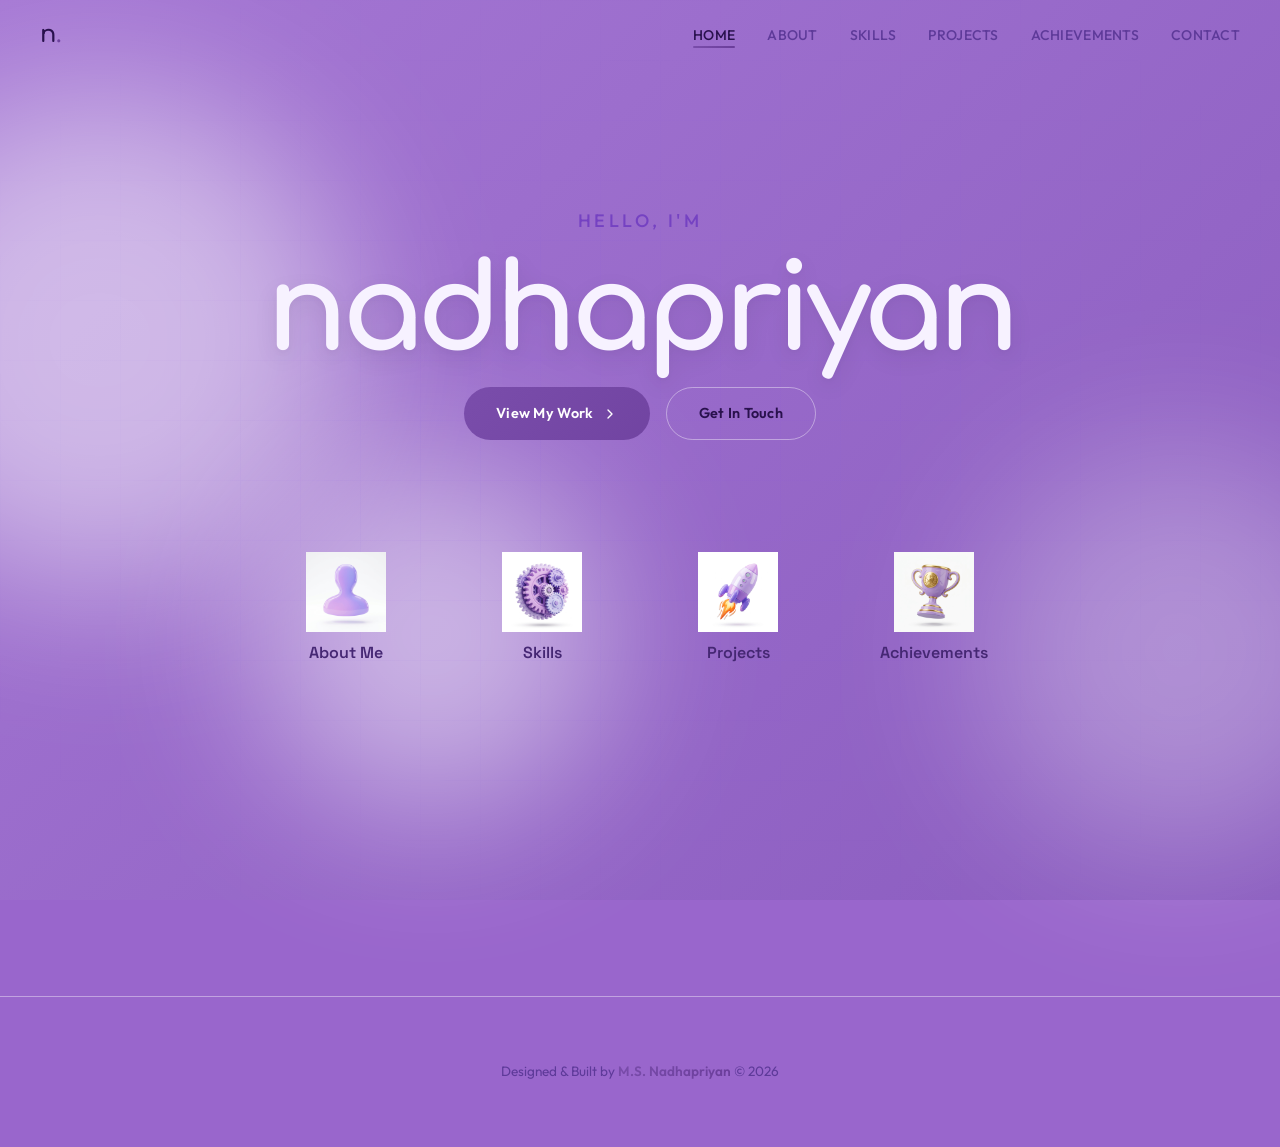
==== commit 07ccf85a: "Solid dark pastel purple, removed icon boxes, removed tagline, removed theme switcher" ====
--- a/index.html
+++ b/index.html
@@ -39,7 +39,6 @@
     <div class="hero__content">
       <p class="hero__greeting">Hello, I'm</p>
       <h1 class="hero__name"><span class="gradient-text">nadhapriyan</span></h1>
-      <p class="hero__tagline">Engineer · Innovator · Startup Founder</p>
       <div class="hero__cta-group">
         <a href="projects.html" class="btn btn--primary" id="hero-cta-projects">
           View My Work
--- a/styles.css
+++ b/styles.css
@@ -7,13 +7,13 @@
 
 /* --- CSS CUSTOM PROPERTIES --- */
 :root {
-  /* Base Variables (Overridden by themes) */
-  --bg-primary: #d0b3ff;
+  /* Base Variables */
+  --bg-primary: #9966cc;
   --bg-dark: var(--bg-primary);
   --bg-section: var(--bg-primary);
-  --bg-card: rgba(255, 255, 255, 0.4);
-  --bg-gradient-hero: linear-gradient(135deg, #e6d6ff 0%, #c299ff 100%);
-  --bg-gradient-accent: linear-gradient(135deg, #b380ff 0%, #a366ff 100%);
+  --bg-card: transparent;
+  --bg-gradient-hero: linear-gradient(135deg, #a577d4 0%, #8a5cbf 100%);
+  --bg-gradient-accent: linear-gradient(135deg, #7a4dab 0%, #6a3d9a 100%);
 
   /* Glass */
   --glass-bg: rgba(255, 255, 255, 0.3);
@@ -63,57 +63,6 @@
   --transition-slow: 0.6s var(--ease-out-expo);
 }
 
-html.theme-purple {
-  --bg-primary: #d0b3ff;
-  --bg-gradient-hero: linear-gradient(135deg, #e6d6ff 0%, #c299ff 100%);
-  --bg-gradient-accent: linear-gradient(135deg, #b380ff 0%, #a366ff 100%);
-  --text-primary: #29114d;
-  --text-secondary: #452773;
-  --text-muted: #5e3a99;
-  --text-accent: #7542c2;
-  --name-color: #f7f2ff;
-}
-html.theme-orange {
-  --bg-primary: #ffc299;
-  --bg-gradient-hero: linear-gradient(135deg, #ffd6b3 0%, #ffad80 100%);
-  --bg-gradient-accent: linear-gradient(135deg, #ff9966 0%, #ff854d 100%);
-  --text-primary: #4d2200;
-  --text-secondary: #803800;
-  --text-muted: #994300;
-  --text-accent: #cc5a00;
-  --name-color: #fff5eb;
-}
-html.theme-green {
-  --bg-primary: #b3e6b3;
-  --bg-gradient-hero: linear-gradient(135deg, #cce6cc 0%, #99cc99 100%);
-  --bg-gradient-accent: linear-gradient(135deg, #80b380 0%, #669966 100%);
-  --text-primary: #0d330d;
-  --text-secondary: #1f4d1f;
-  --text-muted: #2b662b;
-  --text-accent: #338033;
-  --name-color: #f2fbf2;
-}
-html.theme-brown {
-  --bg-primary: #d9b38c;
-  --bg-gradient-hero: linear-gradient(135deg, #ebd1b7 0%, #c6996b 100%);
-  --bg-gradient-accent: linear-gradient(135deg, #b3804d 0%, #996633 100%);
-  --text-primary: #331a00;
-  --text-secondary: #663300;
-  --text-muted: #804000;
-  --text-accent: #994d00;
-  --name-color: #faf2ea;
-}
-html.theme-blue {
-  --bg-primary: #b3d9ff;
-  --bg-gradient-hero: linear-gradient(135deg, #cce6ff 0%, #99c2ff 100%);
-  --bg-gradient-accent: linear-gradient(135deg, #80b3ff 0%, #6699ff 100%);
-  --text-primary: #00224d;
-  --text-secondary: #003d80;
-  --text-muted: #0052a3;
-  --text-accent: #0066cc;
-  --name-color: #f0f7ff;
-}
-
 /* --- RESET & BASE --- */
 *, *::before, *::after {
   margin: 0; padding: 0; box-sizing: border-box;
@@ -152,7 +101,7 @@
 }
 
 a { color: var(--text-accent); text-decoration: none; transition: color var(--transition-fast); }
-a:hover { color: var(--orange); }
+a:hover { color: var(--text-primary); }
 img { max-width: 100%; display: block; }
 ul, ol { list-style: none; }
 
@@ -395,7 +344,7 @@
 }
 .hero__scroll-line {
   width: 1px; height: 40px;
-  background: linear-gradient(to bottom, var(--violet-light), transparent);
+  background: linear-gradient(to bottom, var(--text-accent), transparent);
   animation: scrollPulse 2s ease-in-out infinite;
 }
 
@@ -512,10 +461,9 @@
 }
 
 .section-title .gradient-text {
-  background: linear-gradient(135deg, var(--violet-light), var(--blue-light), var(--orange-light));
-  -webkit-background-clip: text;
-  background-clip: text;
-  -webkit-text-fill-color: transparent;
+  background: none;
+  color: var(--text-accent);
+  -webkit-text-fill-color: var(--text-accent);
 }
 
 .section-divider {
@@ -683,8 +631,8 @@
   transition: all var(--transition-fast);
 }
 .skill-tag:hover {
-  background: rgba(139, 92, 246, 0.2);
-  border-color: var(--violet-light);
+  background: var(--glass-bg-hover);
+  border-color: var(--glass-border-hover);
   color: var(--text-primary);
 }
 
@@ -786,8 +734,8 @@
   transform: translateX(0) scale(1) rotateY(0);
   filter: blur(0) brightness(1);
   opacity: 1;
-  box-shadow: 0 20px 60px rgba(139, 92, 246, 0.3), 0 0 80px rgba(91, 33, 182, 0.15);
-  border-color: var(--violet-light);
+  box-shadow: var(--shadow-card-hover);
+  border-color: var(--glass-border-hover);
 }
 .carousel__card.active .carousel__card-image { transform: scale(1.05); }
 
@@ -848,7 +796,7 @@
 }
 .carousel__btn:hover {
   background: var(--glass-bg-hover);
-  border-color: var(--violet-light);
+  border-color: var(--glass-border-hover);
   box-shadow: var(--shadow-glow-violet);
   transform: scale(1.1);
 }
@@ -967,7 +915,7 @@
 }
 .project-overlay__close:hover {
   background: var(--glass-bg-hover);
-  border-color: var(--orange);
+  border-color: var(--glass-border-hover);
   transform: rotate(90deg) scale(1.1);
 }
 
@@ -998,7 +946,7 @@
   font-weight: 600;
   text-transform: uppercase;
   letter-spacing: 0.15em;
-  color: var(--violet-light);
+  color: var(--text-accent);
   margin-bottom: var(--space-sm);
   display: flex;
   align-items: center;
@@ -1033,15 +981,15 @@
 }
 
 .detail-tag--orange {
-  background: rgba(249, 115, 22, 0.1);
-  border-color: rgba(249, 115, 22, 0.2);
-  color: var(--orange-light);
+  background: var(--glass-bg);
+  border-color: var(--glass-border);
+  color: var(--text-accent);
 }
 
 .detail-tag--blue {
-  background: rgba(59, 130, 246, 0.1);
-  border-color: rgba(59, 130, 246, 0.2);
-  color: var(--blue-light);
+  background: var(--glass-bg);
+  border-color: var(--glass-border);
+  color: var(--text-muted);
 }
 
 /* ============================================================
@@ -1058,7 +1006,7 @@
   position: absolute;
   top: 0; left: 14px;
   width: 2px; height: 100%;
-  background: linear-gradient(to bottom, var(--violet-light), var(--blue), var(--orange));
+  background: var(--bg-gradient-accent);
   border-radius: var(--radius-full);
 }
 
@@ -1134,7 +1082,7 @@
   flex-shrink: 0;
   width: 40px; height: 40px;
   border-radius: var(--radius-sm);
-  background: linear-gradient(135deg, var(--violet), var(--blue));
+  background: var(--bg-gradient-accent);
   display: flex;
   align-items: center;
   justify-content: center;
@@ -1145,8 +1093,8 @@
 .cert-card__badge {
   font-size: 0.65rem;
   padding: 0.15rem 0.5rem;
-  background: rgba(249, 115, 22, 0.15);
-  color: var(--orange-light);
+  background: var(--glass-bg);
+  color: var(--text-accent);
   border-radius: var(--radius-full);
   margin-top: 4px;
   display: inline-block;
@@ -1236,10 +1184,10 @@
 }
 .contact__link:hover {
   background: var(--glass-bg-hover);
-  border-color: var(--violet-light);
+  border-color: var(--glass-border-hover);
   color: var(--text-primary);
   transform: translateY(-3px);
-  box-shadow: var(--shadow-glow-violet);
+  box-shadow: var(--shadow-card-hover);
 }
 .contact__link-icon { font-size: 1.1rem; }
 
